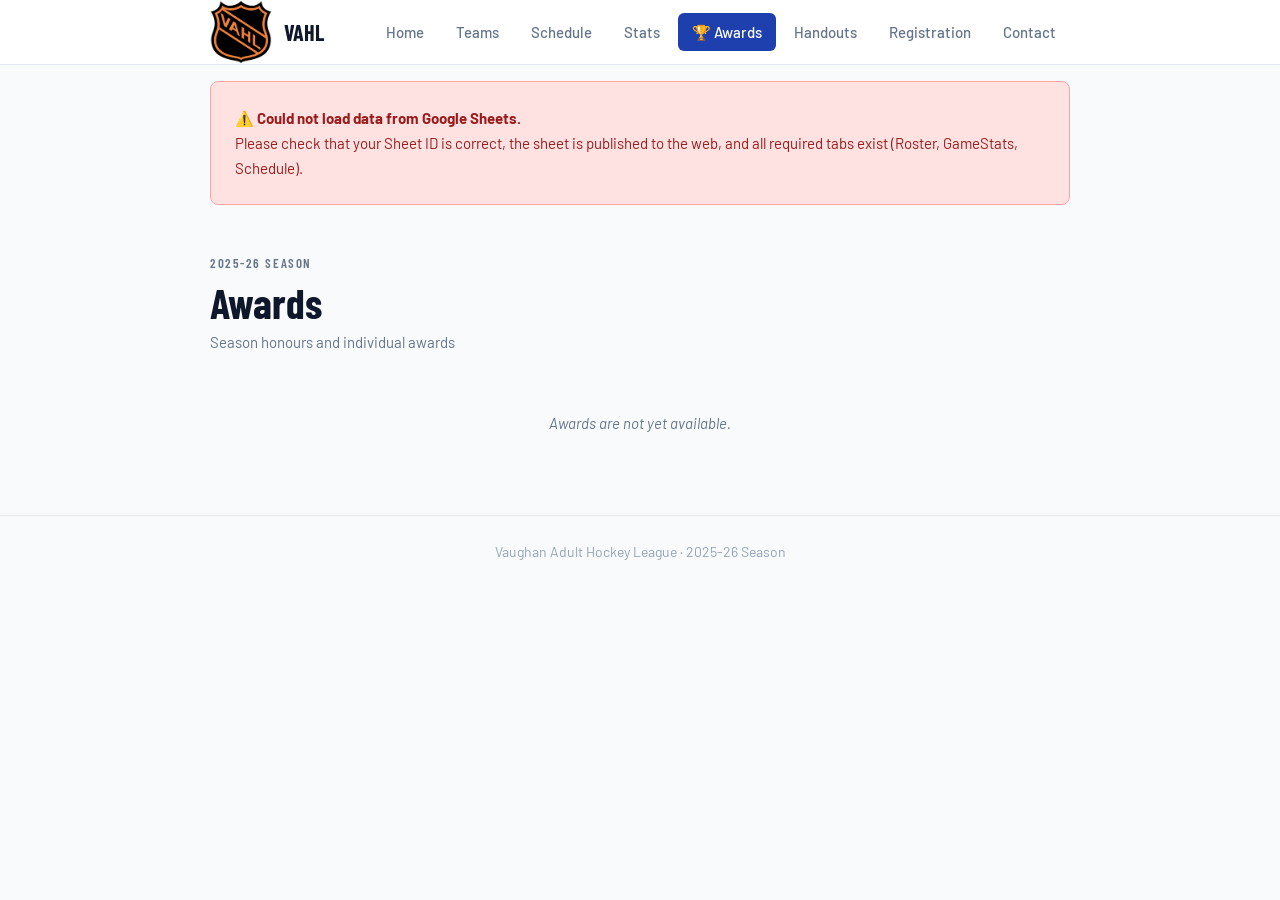
==== awards.html @ 39aef3e1 "Updates - to load faster" ====
<!DOCTYPE html>
<html lang="en">
<head>
  <meta charset="UTF-8"/>
  <meta name="viewport" content="width=device-width, initial-scale=1.0"/>
  <title>Awards — VAHL</title>
  <link rel="icon" type="image/x-icon" href="favicon.ico"/>
  <link rel="icon" type="image/png" sizes="32x32" href="icons/icon-32x32.png"/>
  <link rel="icon" type="image/png" sizes="16x16" href="icons/icon-16x16.png"/>
  <link rel="apple-touch-icon" sizes="180x180" href="icons/icon-180x180.png"/>
  <link rel="manifest" href="site.webmanifest"/>
  <meta name="theme-color" content="#1e40af"/>
  <!-- SEO Meta Tags -->
  <meta name="description" content="Season and playoff awards for the Vaughan Adult Hockey League — trophies, top scorers, and more."/>
  <meta name="keywords" content="Vaughan Adult Hockey League, VAHL, adult hockey, hockey league, Vaughan, Ontario, hockey standings, hockey stats, hockey schedule"/>
  <meta name="author" content="Vaughan Adult Hockey League"/>
  <meta name="robots" content="index, follow"/>

  <!-- Open Graph / Social Media -->
  <meta property="og:type" content="website"/>
  <meta property="og:site_name" content="Vaughan Adult Hockey League"/>
  <meta property="og:title" content="Awards — Vaughan Adult Hockey League"/>
  <meta property="og:description" content="Season and playoff awards for the Vaughan Adult Hockey League — trophies, top scorers, and more."/>
  <meta property="og:image" content="https://vaughan-adult-hockey-league.github.io/logos/vahl-logo.svg"/>
  <meta property="og:url" content="https://vaughan-adult-hockey-league.github.io/awards.html"/>

  <!-- Twitter Card -->
  <meta name="twitter:card" content="summary"/>
  <meta name="twitter:title" content="Awards — Vaughan Adult Hockey League"/>
  <meta name="twitter:description" content="Season and playoff awards for the Vaughan Adult Hockey League — trophies, top scorers, and more."/>
  <meta name="twitter:image" content="https://vaughan-adult-hockey-league.github.io/logos/vahl-logo.svg"/>

  <!-- Canonical URL -->
  <link rel="canonical" href="https://vaughan-adult-hockey-league.github.io/awards.html"/>
  <link rel="stylesheet" href="css/style.css"/>
  <style>
    .award-card {
      background: var(--surface);
      border: 1px solid var(--border);
      border-radius: var(--radius);
      padding: 1.5rem;
      margin-bottom: 1.25rem;
      display: flex;
      align-items: flex-start;
      gap: 1.25rem;
    }
    .award-icon {
      font-size: 36px;
      flex-shrink: 0;
      line-height: 1;
      margin-top: 2px;
    }
    .award-body { flex: 1; min-width: 0; }
    .award-name {
      font-family: 'Barlow Condensed', sans-serif;
      font-size: 20px;
      font-weight: 700;
      color: var(--text);
      margin-bottom: 2px;
    }
    .award-desc {
      font-size: 13px;
      color: var(--text-muted);
      margin-bottom: 0.75rem;
    }
    .award-winner {
      font-family: 'Barlow Condensed', sans-serif;
      font-size: 28px;
      font-weight: 700;
      color: #1e40af;
      line-height: 1.1;
    }
    .award-winner-sub {
      font-size: 13px;
      color: var(--text-muted);
      margin-top: 3px;
    }
    .award-winner a {
      color: #1e40af;
      text-decoration: none;
    }
    .award-winner a:hover { text-decoration: underline; }
    .award-team-dot {
      display: inline-block;
      width: 10px;
      height: 10px;
      border-radius: 50%;
      margin-right: 6px;
      vertical-align: middle;
      flex-shrink: 0;
    }
    .lady-byng-list {
      display: flex;
      flex-wrap: wrap;
      gap: 8px;
      margin-top: 4px;
    }
    .lady-byng-player {
      background: #eff6ff;
      border: 1px solid #bfdbfe;
      border-radius: 20px;
      padding: 4px 12px;
      font-size: 13px;
      font-weight: 500;
      color: #1e40af;
    }
    .not-available {
      color: var(--text-muted);
      font-size: 15px;
      font-style: italic;
      padding: 2rem 0;
      text-align: center;
    }
    @media (max-width: 640px) {
      .award-card { flex-direction: column; gap: 0.75rem; }
      .award-icon { font-size: 28px; }
      .award-winner { font-size: 22px; }
    }
  </style>
</head>
<body>

<nav class="site-nav">
  <div class="container nav-inner">
    <a class="nav-logo" href="index.html"><img src="logos/vahl-logo.svg" alt="VAHL"/>VAHL</a>
    <button class="nav-burger" onclick="toggleNav()" aria-label="Menu"><span></span><span></span><span></span></button>
    <div class="nav-links" id="nav-links">
      <a class="nav-link" href="index.html">Home</a>
      <a class="nav-link" href="teams.html">Teams</a>
      <a class="nav-link" href="schedule.html">Schedule</a>
      <a class="nav-link" href="stats.html">Stats</a>
      <a class="nav-link active" id="awards-nav-link" href="awards.html"><span style="display:inline-flex;align-items:center;gap:4px;">🏆 Awards</span></a>
      <a class="nav-link" href="handouts.html">Handouts</a>
      <a class="nav-link" href="registration.html">Registration</a>
      <a class="nav-link" href="contact.html">Contact</a>
    </div>
  </div>
</nav>

<main class="container">
  <div class="page-header">
    <p class="eyebrow"><span class="season-label">2025-26 Season</span></p>
    <h1 class="page-title">Awards</h1>
    <p class="page-sub">Season honours and individual awards</p>
  </div>

  <div id="loading" style="padding:2rem 0;color:var(--text-muted);">Loading awards data…</div>
  <div id="content" style="display:none;">

    <!-- SEASON TOGGLE -->
    <div class="season-toggle" id="awards-toggle">
      <button class="s-btn active" onclick="setAwardsSeason('regular',this)">Regular Season</button>
      <button class="s-btn" onclick="setAwardsSeason('playoff',this)">Playoffs</button>
    </div>

    <!-- REGULAR SEASON AWARDS -->
    <div id="regular-awards"></div>

    <!-- PLAYOFF AWARDS -->
    <div id="playoff-awards" style="display:none;"></div>

  </div>
  <div id="no-data" style="display:none;" class="not-available">Awards are not yet available.</div>
</main>

<footer class="site-footer">
  <div class="container">Vaughan Adult Hockey League · <span class="season-label">2025-26 Season</span></div>
</footer>

<script src="js/data.js"></script>
<script>
function toggleNav() { document.getElementById('nav-links').classList.toggle('open'); }

let _awardsData = null;
let _awardsSeason = 'regular';

function setAwardsSeason(type, btn) {
  _awardsSeason = type;
  document.querySelectorAll('#awards-toggle .s-btn').forEach(b => {
    b.className = 's-btn' + (b === btn ? (type === 'playoff' ? ' active-playoff' : ' active') : '');
  });
  document.getElementById('regular-awards').style.display = type === 'regular' ? '' : 'none';
  document.getElementById('playoff-awards').style.display  = type === 'playoff'  ? '' : 'none';
}

function playerLink(name, team) {
  return `<a href="player.html?name=${encodeURIComponent(name)}&team=${encodeURIComponent(team)}">${name}</a>`;
}

function teamDotHtml(team) {
  const color = TEAM_COLORS[team]?.primary || '#999';
  return `<span class="award-team-dot" style="background:${color};"></span>`;
}

function awardCard(icon, name, desc, winnerHtml, subHtml) {
  return `
    <div class="award-card">
      <div class="award-icon">${icon}</div>
      <div class="award-body">
        <div class="award-name">${name}</div>
        <div class="award-desc">${desc}</div>
        <div class="award-winner">${winnerHtml}</div>
        ${subHtml ? `<div class="award-winner-sub">${subHtml}</div>` : ''}
      </div>
    </div>`;
}

function buildRegularAwards(data) {
  const { roster, gameStats, schedule } = data;

  const skaterRoster = (roster||[]).filter(p => (p.Pos||"").toUpperCase() !== "G");
  const skaters = aggregateSkaters(skaterRoster, gameStats, schedule, 'regular');
  const goalieRoster = (roster||[]).filter(p => (p.Pos||"").toUpperCase() === "G");
  const goalies = aggregateGoalies(goalieRoster, gameStats, schedule, 'regular');
  const teams   = buildTeams(schedule, 'regular');
  const sorted  = standingsSort(teams, schedule, skaters, goalies);

  let html = '';

  // 1. President's Trophy — 1st place team
  const first = sorted[0];
  if (first) {
    html += awardCard('🏆', "President's Trophy",
      'Awarded to the team that finishes first overall in the regular season standings.',
      `${teamDotHtml(first.Team)}<a href="roster.html?team=${encodeURIComponent(first.Team)}">${first.Team}</a>`,
      `${first.W}W · ${first.L}L · ${first.T}T · ${first.PTS} pts`
    );
  }

  // Helper: render one or more winners
  function winnersHtml(winners, statLine) {
    if (winners.length === 1) {
      const p = winners[0];
      return { winner: `${teamDotHtml(p.Team)}${playerLink(p.Name, p.Team)}`, sub: statLine(p) };
    }
    const winnerStr = winners.map(p =>
      `<div style="margin-bottom:4px;">${teamDotHtml(p.Team)}${playerLink(p.Name, p.Team)}<span style="font-size:13px;color:var(--text-muted);margin-left:6px;">${statLine(p)}</span></div>`
    ).join('');
    return { winner: winnerStr, sub: 'Tied award — shared by ' + winners.length + ' players' };
  }

  // Helper: apply PIM tiebreaker then return all still-tied players
  function breakTieByPIM(candidates) {
    const minPIM = Math.min(...candidates.map(p => Number(p.PIM || 0)));
    return candidates.filter(p => Number(p.PIM || 0) === minPIM);
  }

  // 2. Maurice "Rocket" Richard Trophy — Most goals, tiebreaker: fewest PIM
  const sortedGoals = [...skaters].sort((a,b) => b.G - a.G);
  const topGoalsVal = sortedGoals[0]?.G || 0;
  const topGoalsTied = sortedGoals.filter(p => p.G === topGoalsVal && topGoalsVal > 0);
  const topGoalsWinners = breakTieByPIM(topGoalsTied);
  if (topGoalsWinners.length) {
    const w = winnersHtml(topGoalsWinners, p => `${p.G}G · ${p.PIM} PIM · ${p.Team}`);
    html += awardCard('🎯', 'Maurice "Rocket" Richard Trophy',
      'Awarded to the player(s) with the most goals. Tiebreaker: fewest penalty minutes.',
      w.winner, w.sub);
  }

  // 3. Art Ross Trophy — Most points, tiebreaker: most goals then fewest PIM
  const sortedPts = [...skaters].sort((a,b) => b.PTS - a.PTS);
  const topPtsVal = sortedPts[0]?.PTS || 0;
  const topPtsTied = sortedPts.filter(p => p.PTS === topPtsVal && topPtsVal > 0);
  // Tiebreaker 1: most goals
  const topPtsMaxG = Math.max(...topPtsTied.map(p => p.G));
  const topPtsAfterG = topPtsTied.filter(p => p.G === topPtsMaxG);
  // Tiebreaker 2: fewest PIM
  const topPtsWinners = breakTieByPIM(topPtsAfterG);
  if (topPtsWinners.length) {
    const w = winnersHtml(topPtsWinners, p => `${p.PTS} pts (${p.G}G + ${p.A}A) · ${p.PIM} PIM · ${p.Team}`);
    html += awardCard('📊', 'Art Ross Trophy',
      'Awarded to the player(s) with the most points. Tiebreaker: most goals, then fewest penalty minutes.',
      w.winner, w.sub);
  }

  // 4. James Norris Memorial Trophy — D-man most points, tiebreaker: most goals then fewest PIM
  const defencemen = skaters.filter(p => p.Pos === 'D');
  const sortedDef = [...defencemen].sort((a,b) => b.PTS - a.PTS);
  const topDefVal = sortedDef[0]?.PTS || 0;
  const topDefTied = sortedDef.filter(p => p.PTS === topDefVal && topDefVal > 0);
  const topDefMaxG = Math.max(...topDefTied.map(p => p.G));
  const topDefAfterG = topDefTied.filter(p => p.G === topDefMaxG);
  const topDefWinners = breakTieByPIM(topDefAfterG);
  if (topDefWinners.length) {
    const w = winnersHtml(topDefWinners, p => `${p.PTS} pts (${p.G}G + ${p.A}A) · ${p.PIM} PIM · Defence · ${p.Team}`);
    html += awardCard('🛡️', 'James Norris Memorial Trophy',
      'Awarded to the defenceman(s) with the most points. Tiebreaker: most goals, then fewest penalty minutes.',
      w.winner, w.sub);
  } else {
    html += awardCard('🛡️', 'James Norris Memorial Trophy',
      'Awarded to the defenceman with the most points in the regular season.',
      '<span style="color:var(--text-muted);">No defencemen found in roster</span>', '');
  }

  // 5. Vezina Trophy — Lowest GAA, tiebreaker: W then SO then fewest PIM, shared if still tied
  const eligibleGoalies = goalies.filter(g => (g.W + g.L + g.T) >= 1);
  const sortedGoalies = [...eligibleGoalies].sort((a,b) => {
    if (a.GAA !== b.GAA) return a.GAA - b.GAA;
    if (b.W !== a.W) return b.W - a.W;
    if (b.SO !== a.SO) return b.SO - a.SO;
    return Number(a.PIM||0) - Number(b.PIM||0);
  });
  const topGAA = sortedGoalies[0]?.GAA;
  const vezinaTied = sortedGoalies.filter(g => g.GAA === topGAA);
  // Apply tiebreakers sequentially, share if still tied after all
  let vezinaWinners = vezinaTied;
  if (vezinaWinners.length > 1) {
    const maxW = Math.max(...vezinaWinners.map(g => g.W));
    vezinaWinners = vezinaWinners.filter(g => g.W === maxW);
  }
  if (vezinaWinners.length > 1) {
    const maxSO = Math.max(...vezinaWinners.map(g => g.SO));
    vezinaWinners = vezinaWinners.filter(g => g.SO === maxSO);
  }
  if (vezinaWinners.length > 1) {
    const minPIM = Math.min(...vezinaWinners.map(g => Number(g.PIM||0)));
    vezinaWinners = vezinaWinners.filter(g => Number(g.PIM||0) === minPIM);
  }
  if (vezinaWinners.length === 1) {
    const g = vezinaWinners[0];
    html += awardCard('🥅', 'Vezina Trophy',
      'Awarded to the goalie with the lowest GAA. Tiebreaker: most wins, most shutouts, fewest PIM.',
      `${teamDotHtml(g.Team)}<a href="player.html?name=${encodeURIComponent(g.Name)}&team=${encodeURIComponent(g.Team)}&type=goalie">${g.Name}</a>`,
      `${g.GAA.toFixed(2)} GAA · ${g.W}W · ${g.SO} SO · ${g.Team}`
    );
  } else if (vezinaWinners.length > 1) {
    const winnerStr = vezinaWinners.map(g =>
      `<div style="margin-bottom:4px;">${teamDotHtml(g.Team)}<a href="player.html?name=${encodeURIComponent(g.Name)}&team=${encodeURIComponent(g.Team)}&type=goalie">${g.Name}</a><span style="font-size:13px;color:var(--text-muted);margin-left:6px;">${g.GAA.toFixed(2)} GAA · ${g.W}W · ${g.SO} SO · ${g.Team}</span></div>`
    ).join('');
    html += awardCard('🥅', 'Vezina Trophy',
      'Awarded to the goalie with the lowest GAA. Tiebreaker: most wins, most shutouts, fewest PIM.',
      winnerStr, 'Tied award — shared by ' + vezinaWinners.length + ' goalies'
    );
  }

  // 6. Lady Byng — All players with 0 PIM
  const ladyByng = [...skaters].filter(p => Number(p.PIM) === 0 && (p.G > 0 || p.A > 0))
    .sort((a,b) => b.PTS - a.PTS || a.Name.localeCompare(b.Name));
  const ladyByngAll = [...skaters].filter(p => Number(p.PIM) === 0)
    .sort((a,b) => b.PTS - a.PTS || a.Name.localeCompare(b.Name));
  const listed = ladyByngAll.length > 0 ? ladyByngAll : [];
  const ladyByngHtml = listed.length > 0
    ? `<div class="lady-byng-list">${listed.map(p =>
        `<span class="lady-byng-player">${teamDotHtml(p.Team)}${p.Name}</span>`
      ).join('')}</div>`
    : '<span style="color:var(--text-muted);">No players with zero penalty minutes</span>';

  html += awardCard('🤝', 'Lady Byng Trophy',
    'Awarded to all players who played the regular season with zero penalty minutes.',
    ladyByngHtml,
    listed.length > 0 ? `${listed.length} player${listed.length !== 1 ? 's' : ''} with 0 PIM this season` : ''
  );

  document.getElementById('regular-awards').innerHTML = html;
}

async function buildPlayoffAwards(data, rrData) {
  const { roster, gameStats, schedule } = data;

  const playoffGames = schedule.filter(g => Number(g.Playoff||0) === 1);
  const allPlayoffPlayed = playoffGames.length > 0 && playoffGames.every(g => g.Status !== 'Upcoming');

  if (!allPlayoffPlayed) {
    document.getElementById('playoff-awards').innerHTML =
      '<p class="not-available">Playoff awards will be available once all playoff games have been played.</p>';
    return;
  }

  let html = '';

  // Fetch champion from Misc tab
  let champTeam = await fetchChampion();

  // 1. VAHL Champions
  if (champTeam) {
    html += awardCard('🏒', 'VAHL Champions',
      'Awarded to the team that wins the championship final.',
      `${teamDotHtml(champTeam)}<a href="roster.html?team=${encodeURIComponent(champTeam)}">${champTeam}</a>`,
      'VAHL Champions'
    );
  } else {
    html += awardCard('🏒', 'VAHL Champions',
      'Awarded to the team that wins the championship final.',
      '<span style="color:var(--text-muted);">Not yet determined — update Champions tab in Google Sheet</span>', '');
  }

  // 2. Conn Smythe — Most playoff points, tiebreaker: most goals then fewest PIM
  const playoffSkaters = aggregateSkaters(roster, gameStats, schedule, 'playoff');
  const sortedConn = [...playoffSkaters].sort((a,b) => b.PTS - a.PTS);
  const connVal = sortedConn[0]?.PTS || 0;
  const connTied = sortedConn.filter(p => p.PTS === connVal && connVal > 0);
  const connMaxG = connTied.length ? Math.max(...connTied.map(p => p.G)) : 0;
  const connAfterG = connTied.filter(p => p.G === connMaxG);
  const connMinPIM = connAfterG.length ? Math.min(...connAfterG.map(p => Number(p.PIM||0))) : 0;
  const connWinners = connAfterG.filter(p => Number(p.PIM||0) === connMinPIM);
  if (connWinners.length) {
    const w = connWinners.length === 1
      ? { winner: `${teamDotHtml(connWinners[0].Team)}${playerLink(connWinners[0].Name, connWinners[0].Team)}`,
          sub: `${connWinners[0].PTS} playoff pts (${connWinners[0].G}G + ${connWinners[0].A}A) · ${connWinners[0].PIM} PIM · ${connWinners[0].Team}` }
      : { winner: connWinners.map(p => `<div style="margin-bottom:4px;">${teamDotHtml(p.Team)}${playerLink(p.Name, p.Team)}<span style="font-size:13px;color:var(--text-muted);margin-left:6px;">${p.PTS} pts (${p.G}G + ${p.A}A) · ${p.PIM} PIM · ${p.Team}</span></div>`).join(''),
          sub: 'Tied award — shared by ' + connWinners.length + ' players' };
    html += awardCard('🌟', 'Conn Smythe Trophy',
      'Awarded to the most valuable player of the playoffs with the most points. Tiebreaker: most goals, then fewest penalty minutes.',
      w.winner, w.sub);
  } else {
    html += awardCard('🌟', 'Conn Smythe Trophy',
      'Awarded to the most valuable player of the playoffs.',
      '<span style="color:var(--text-muted);">No playoff stats recorded yet</span>', '');
  }

  // 3. Prince of Wales — 1st in Round Robin (most RRPTS)
  if (rrData && Object.keys(rrData).length) {
    const rrSorted = Object.entries(rrData)
      .map(([team, pts]) => ({ team, pts: Number(pts) }))
      .sort((a,b) => b.pts - a.pts);
    const wales = rrSorted[0];
    if (wales) {
      html += awardCard('👑', 'Prince of Wales Trophy',
        'Awarded to the team that finishes first in the round robin standings.',
        `${teamDotHtml(wales.team)}<a href="roster.html?team=${encodeURIComponent(wales.team)}">${wales.team}</a>`,
        `${wales.pts} round robin pts`
      );
    }
  } else {
    html += awardCard('👑', 'Prince of Wales Trophy',
      'Awarded to the team that finishes first in the round robin standings.',
      '<span style="color:var(--text-muted);">Round Robin points not yet available</span>', '');
  }

  document.getElementById('playoff-awards').innerHTML = html;
}

async function init() {
  try {
    const data = await loadData();
  const rrData = data.roundRobin || {};
    _awardsData = data;

    const { schedule } = data;
    const regularGames = schedule.filter(g => Number(g.Playoff||0) === 0);
    const regularDone  = regularGames.length > 0 && regularGames.every(g => g.Status !== 'Upcoming');

    document.getElementById('loading').style.display = 'none';

    if (!regularDone) {
      document.getElementById('no-data').style.display = '';
      return;
    }

    document.getElementById('content').style.display = '';
    buildRegularAwards(data);
    await buildPlayoffAwards(data, rrData);

    // Show/hide playoff toggle based on whether any playoff games exist
    const playoffGames = schedule.filter(g => Number(g.Playoff||0) === 1);
    if (playoffGames.length === 0) {
      document.getElementById('awards-toggle').style.display = 'none';
    }

  } catch(e) {
    console.error('Awards error:', e);
    document.getElementById('loading').style.display = 'none';
    document.getElementById('no-data').style.display = '';
  } finally {
    const loadingEl = document.getElementById('loading');
    if (loadingEl) loadingEl.style.display = 'none';
  }

  // Apply season label
  fetchSeason().then(s => {
    const label = s + ' Season';
    document.querySelectorAll('.season-label').forEach(el => el.textContent = label);
  });
}

init();
</script>
</body>
</html>
---- css/style.css ----
@import url('https://fonts.googleapis.com/css2?family=Barlow+Condensed:wght@400;600;700;800&family=Barlow:wght@400;500&display=swap');

*, *::before, *::after { box-sizing: border-box; margin: 0; padding: 0; }

:root {
  --blue: #1e40af; --blue-light: #dbeafe; --blue-mid: #1d4ed8; --blue-muted: #93c5fd;
  --pink: #9d174d; --pink-light: #fce7f3; --pink-muted: #f9a8d4;
  --slate: #374151; --slate-light: #f3f4f6; --slate-muted: #d1d5db;
  --green: #065f46; --green-light: #d1fae5; --green-muted: #6ee7b7;
  --bg: #f8fafc; --surface: #ffffff; --border: #e2e8f0;
  --text: #0f172a; --text-muted: #64748b; --text-faint: #94a3b8;
  --radius: 10px; --radius-sm: 6px;
}

body { font-family: 'Barlow', sans-serif; background: var(--bg); color: var(--text); font-size: 17px; line-height: 1.65; }

a { color: inherit; text-decoration: none; }

.container { max-width: 900px; margin: 0 auto; padding: 0 1.25rem; }

/* NAV */
.site-nav { background: var(--surface); border-bottom: 1px solid var(--border); position: sticky; top: 0; z-index: 100; }
.nav-inner { display: flex; align-items: center; gap: 1.5rem; height: 64px; }
.nav-logo { display: flex; align-items: center; gap: 12px; font-family: 'Barlow Condensed', sans-serif; font-size: 22px; font-weight: 700; margin-right: auto; }
.nav-logo img { width: 62px; height: 62px; }
.nav-links { display: flex; gap: 0.25rem; }
.nav-link { font-size: 15px; font-weight: 500; padding: 7px 14px; border-radius: var(--radius-sm); color: var(--text-muted); transition: background 0.15s, color 0.15s; }
.nav-link:hover { background: var(--bg); color: var(--text); }
.nav-link.active { background: #1e40af; color: #ffffff; border-radius: var(--radius-sm); }
.nav-burger { display: none; background: none; border: none; cursor: pointer; flex-direction: column; gap: 5px; padding: 4px; }
.nav-burger span { display: block; width: 22px; height: 2px; background: var(--text); border-radius: 2px; transition: all 0.2s; }

/* PAGE HEADER */
.page-header { padding: 2rem 0 1.5rem; }
.eyebrow { font-family: 'Barlow Condensed', sans-serif; font-size: 13px; font-weight: 600; letter-spacing: 0.12em; text-transform: uppercase; color: var(--text-muted); margin-bottom: 0.35rem; }
.page-title { font-family: 'Barlow Condensed', sans-serif; font-size: 42px; font-weight: 700; line-height: 1.05; }
.page-sub { font-size: 15px; color: var(--text-muted); margin-top: 0.35rem; }

/* CARDS */
.card { background: var(--surface); border: 1px solid var(--border); border-radius: var(--radius); overflow: hidden; }
.card-header { background: var(--bg); border-bottom: 1px solid var(--border); padding: 0.7rem 1.1rem; font-family: 'Barlow Condensed', sans-serif; font-size: 13px; font-weight: 600; letter-spacing: 0.1em; text-transform: uppercase; color: var(--text-muted); }

/* SECTION LABEL */
.section-label { font-family: 'Barlow Condensed', sans-serif; font-size: 13px; font-weight: 600; letter-spacing: 0.1em; text-transform: uppercase; color: var(--text-muted); margin-bottom: 0.6rem; }

/* BADGE */
.badge { display: inline-block; font-size: 12px; font-weight: 600; letter-spacing: 0.05em; text-transform: uppercase; padding: 4px 8px; border-radius: 4px; }
.badge-final { background: var(--bg); color: var(--text-muted); border: 1px solid var(--border); }
.badge-tie { background: #fef3c7; color: #92400e; border: 1px solid #fde68a; }
.badge-upcoming { background: #eff6ff; color: #1d4ed8; }

/* TABLES */
.data-table { width: 100%; border-collapse: collapse; table-layout: fixed; }
.data-table th { padding: 0.65rem 0.85rem; font-size: 13px; font-weight: 600; text-transform: uppercase; letter-spacing: 0.06em; color: #ffffff; text-align: center; background: #1e40af; border-bottom: 1px solid #1d4ed8; cursor: pointer; user-select: none; }
.data-table th.left { text-align: left; }
.data-table th:hover { background: #1d4ed8; color: #ffffff; }
.data-table th.sorted { color: #bfdbfe; }
.data-table td { padding: 0.38rem 0.85rem; font-size: 15px; text-align: center; border-bottom: 1px solid var(--border); color: var(--text-muted); }
.data-table td.left { text-align: left; }
.data-table tbody tr:last-child td { border-bottom: none; }
.data-table tbody tr:hover { background: var(--bg); }
.data-table tbody tr:nth-child(even) { background: var(--bg); }
.data-table tbody tr:nth-child(even):hover { background: #e8edf2; }
.player-name { font-weight: 500; color: var(--text); font-size: 16px; }
.player-team-tag { font-size: 13px; color: var(--text-muted); display: block; }
.stat-hi { font-family: 'Barlow Condensed', sans-serif; font-size: 19px; font-weight: 600; color: var(--text); }
.jersey-num { font-family: 'Barlow Condensed', sans-serif; font-size: 17px; font-weight: 600; color: var(--text-muted); }
.pos-badge { display: inline-block; font-size: 12px; font-weight: 600; padding: 3px 8px; border-radius: 4px; text-transform: uppercase; letter-spacing: 0.04em; background: var(--bg); color: var(--text-muted); border: 1px solid var(--border); }
.rank-num { font-family: 'Barlow Condensed', sans-serif; font-size: 15px; color: var(--text-muted); }
.rank-1 { font-weight: 700; color: var(--text); font-size: 18px; }

/* TEAM DOT */
.team-dot { display: inline-block; width: 8px; height: 8px; border-radius: 50%; margin-right: 6px; flex-shrink: 0; }

/* FILTER / TAB BUTTONS */
.filter-row { display: flex; gap: 0.5rem; margin-bottom: 1.25rem; flex-wrap: wrap; }
.f-btn { font-size: 14px; padding: 7px 15px; border: 1px solid var(--border); border-radius: var(--radius-sm); background: transparent; color: var(--text-muted); cursor: pointer; font-family: 'Barlow', sans-serif; transition: all 0.15s; }
.f-btn:hover { background: var(--bg); color: var(--text); }
.f-btn.active { background: #1e40af; color: #fff; border-color: #1e40af; }
.tab-row { display: flex; border: 1px solid var(--border); border-radius: var(--radius-sm); overflow: hidden; width: fit-content; margin-bottom: 1rem; }
.tab-btn { font-size: 15px; font-weight: 500; padding: 9px 22px; background: transparent; color: var(--text-muted); cursor: pointer; font-family: 'Barlow', sans-serif; border: none; border-right: 1px solid var(--border); transition: all 0.15s; }
.tab-btn:last-child { border-right: none; }
.tab-btn:hover { background: var(--bg); color: var(--text); }
.tab-btn.active { background: #1e40af; color: #fff; }

/* HERO */
.hero-block { background: var(--surface); border: 1px solid var(--border); border-radius: var(--radius); padding: 2rem; margin-bottom: 1.5rem; }
.hero-league-name { font-family: 'Barlow Condensed', sans-serif; font-size: clamp(28px, 4.5vw, 52px); font-weight: 700; line-height: 1.05; white-space: nowrap; }
.hero-meta { display: flex; gap: 2rem; margin-top: 1.25rem; padding-top: 1.25rem; border-top: 1px solid var(--border); }
.hero-meta-item strong { display: block; font-family: 'Barlow Condensed', sans-serif; font-size: 26px; font-weight: 600; line-height: 1.2; }
.hero-meta-item span { font-size: 14px; color: var(--text-muted); }

/* TEAM SWITCHER */
.team-switcher { display: flex; gap: 0.5rem; margin-bottom: 1.25rem; flex-wrap: wrap; }
.ts-btn { font-size: 14px; padding: 7px 16px; border: 1px solid var(--border); border-radius: var(--radius-sm); background: transparent; color: var(--text-muted); cursor: pointer; font-family: 'Barlow', sans-serif; display: flex; align-items: center; gap: 7px; transition: all 0.15s; }
.ts-btn:hover { background: var(--bg); color: var(--text); }
.ts-btn.active { background: #1e40af; color: #fff; border-color: #1e40af; }
.ts-btn .ts-dot { width: 8px; height: 8px; border-radius: 50%; }

/* STREAK DOTS */
.streak-row { display: flex; align-items: center; gap: 4px; margin-top: 4px; }
.streak-dot { display: inline-block; width: 8px; height: 8px; border-radius: 50%; }

/* GAME ROW */
.game-row { display: grid; grid-template-columns: 52px 1fr 68px 1fr 76px; align-items: center; gap: 6px; padding: 0.38rem 1rem; border-bottom: 1px solid var(--border); }
.game-row:last-child { border-bottom: none; }
.game-row:hover { background: var(--bg); }
/* Schedule page uses full dates — needs wider date column */
.schedule-game-row { grid-template-columns: 100px 1fr 68px 1fr 76px; }
.game-date-col { font-size: 13px; color: var(--text-muted); line-height: 1.3; white-space: nowrap; }
.game-date-col strong { display: inline; font-size: 13px; font-weight: 500; color: var(--text); }
.game-team-col { display: flex; align-items: center; gap: 5px; font-size: 13px; font-weight: 500; min-width: 0; }
.game-team-col a, .game-team-col span { white-space: nowrap; overflow: hidden; text-overflow: ellipsis; }
.game-team-col.away { justify-content: flex-end; }
.game-score { text-align: center; font-family: 'Barlow Condensed', sans-serif; font-size: 22px; font-weight: 700; width: 68px; flex-shrink: 0; display: flex; align-items: center; justify-content: center; gap: 1px; }
.score-sep { font-size: 14px; color: var(--text-muted); font-weight: 400; margin: 0 1px; }
.game-status { text-align: right; }
.winner { color: var(--text); }
.loser { color: var(--text-muted); font-weight: 400; }

/* TEAM CARD (teams page) */
.team-card { background: var(--surface); border: 1px solid var(--border); border-radius: var(--radius); overflow: hidden; margin-bottom: 1rem; }
.team-card-header { display: flex; align-items: center; gap: 1rem; padding: 1.25rem; border-bottom: 1px solid var(--border); }
.team-logo-circle { width: 56px; height: 64px; border-radius: 50%; display: flex; align-items: center; justify-content: center; flex-shrink: 0; }
.team-card-title { font-family: 'Barlow Condensed', sans-serif; font-size: 26px; font-weight: 700; margin-bottom: 2px; }
.team-card-record { font-size: 15px; color: var(--text-muted); }
.team-card-rank { text-align: right; }
.team-card-rank-num { font-family: 'Barlow Condensed', sans-serif; font-size: 34px; font-weight: 700; line-height: 1; }
.team-card-rank-lbl { font-size: 13px; color: var(--text-muted); }
.team-stats-row { border-bottom: 1px solid var(--border); display: grid; grid-template-columns: repeat(3, 1fr); }
.tstat { padding: 0.85rem 0; text-align: center; border-right: 1px solid var(--border); }
.tstat:last-child { border-right: none; }
.tstat-val { font-family: 'Barlow Condensed', sans-serif; font-size: 26px; font-weight: 600; display: block; }
.tstat-lbl { font-size: 13px; color: var(--text-muted); text-transform: uppercase; letter-spacing: 0.06em; }
.team-card-footer { display: flex; gap: 0.5rem; padding: 0.85rem 1.25rem; background: var(--bg); border-top: 1px solid var(--border); }
.tc-btn { font-size: 14px; padding: 7px 14px; border: 1px solid var(--border); border-radius: var(--radius-sm); background: var(--surface); color: var(--text); cursor: pointer; font-family: 'Barlow', sans-serif; transition: background 0.15s; }
.tc-btn:hover { background: var(--border); }

/* ROSTER HERO */
.roster-hero { background: var(--bg); border: 1px solid var(--border); border-radius: var(--radius); padding: 1.5rem; display: flex; align-items: center; gap: 1.25rem; margin-bottom: 1.5rem; }
.roster-hero-stats { display: flex; gap: 1.5rem; margin-top: 0.75rem; }
.rhs { font-size: 14px; color: var(--text-muted); }
.rhs strong { display: block; font-family: 'Barlow Condensed', sans-serif; font-size: 24px; font-weight: 600; color: var(--text); line-height: 1.2; }

/* STANDINGS TABLE */
.standings-card { background: var(--surface); border: 1px solid var(--border); border-radius: var(--radius); overflow: hidden; margin-bottom: 1.5rem; }

/* TWO COL */
.two-col { display: grid; grid-template-columns: 1fr 1fr; gap: 1rem; margin-bottom: 1.5rem; }

/* LEADERS */
.leader-row { display: grid; grid-template-columns: 28px 1fr 44px 44px; align-items: center; padding: 0.65rem 1rem; border-bottom: 1px solid var(--border); font-size: 15px; gap: 8px; }
.leader-row:last-child { border-bottom: none; }
.leader-stat { text-align: center; font-family: 'Barlow Condensed', sans-serif; font-weight: 600; font-size: 19px; }

/* FOOTER */
.site-footer { border-top: 1px solid var(--border); padding: 1.5rem 0; margin-top: 3rem; text-align: center; font-size: 14px; color: var(--text-faint); }

/* RESPONSIVE */
@media (max-width: 640px) {
  .hero-league-name { font-size: 26px; white-space: normal; }
  .hero-meta { gap: 0.75rem; flex-wrap: wrap; }
  .hero-block { flex-direction: column; align-items: center; text-align: center; }
  .hero-block img { width: 160px !important; height: 160px !important; }
  .two-col { grid-template-columns: 1fr; }
  .team-stats-row { border-bottom: 1px solid var(--border); grid-template-columns: repeat(3, 1fr); }
  .game-row { grid-template-columns: 42px 1fr 52px 1fr 58px; gap: 3px; padding: 0.38rem 0.6rem; }
  .schedule-game-row { grid-template-columns: 68px 1fr 52px 1fr 58px; }
  .game-score { font-size: 16px; width: 52px; }
  .game-date-col { font-size: 11px; }
  .game-date-col strong { font-size: 12px; }
  .game-team-col { font-size: 12px; gap: 3px; }
  .badge { font-size: 10px; padding: 2px 5px; }
  .nav-links { display: none; }
  .nav-burger { display: flex; }
  .nav-links.open { display: flex; flex-direction: column; position: absolute; top: 64px; left: 0; right: 0; background: var(--surface); border-bottom: 1px solid var(--border); padding: 0.75rem 1.25rem; gap: 0.25rem; z-index: 99; }
  .page-title { font-size: 28px; }
  .filter-row { gap: 0.35rem; flex-wrap: wrap; }
  .f-btn { font-size: 12px; padding: 5px 9px; }
  .tab-btn { font-size: 13px; padding: 7px 14px; }
  .roster-hero { flex-direction: column; text-align: center; }
  .roster-hero-stats { justify-content: center; flex-wrap: wrap; gap: 0.75rem; }
  .data-table th { padding: 0.35rem 0.35rem; font-size: 11px; background: #1e40af; }
  .data-table td { padding: 0.28rem 0.35rem; font-size: 12px; }
  .tstat-val { font-size: 20px; }
  .tstat-lbl { font-size: 11px; }
  .team-card-title { font-size: 22px; }
  .team-card-rank-num { font-size: 28px; }
  .team-card-header img { width: 100px !important; height: 100px !important; }
  .roster-hero img[alt] { width: 150px !important; height: 150px !important; }
  #teams-grid { grid-template-columns: repeat(2, 1fr) !important; }
  #teams-grid img { width: 100px !important; height: 100px !important; }
  .contact-grid { grid-template-columns: 1fr !important; }
  .reg-layout { grid-template-columns: 1fr !important; }
  .player-hero { flex-direction: column; align-items: center; text-align: center; }
  .player-hero-stats { justify-content: center; flex-wrap: wrap; gap: 0.75rem; }
  .team-switcher { flex-wrap: wrap; }
  .hero-meta-item strong { font-size: 20px; }
  .season-toggle { flex-wrap: wrap; }
  .box-header { flex-direction: column; align-items: center; }
  .box-score { font-size: 36px; }
}

/* SEASON TYPE TOGGLE */
.season-toggle { display: flex; gap: 6px; margin-bottom: 1.25rem; align-items: center; }
.season-toggle-label { font-size: 12px; font-weight: 600; text-transform: uppercase; letter-spacing: 0.06em; color: var(--text-muted); margin-right: 4px; }
.s-btn { padding: 6px 14px; font-size: 13px; font-weight: 600; font-family: 'Barlow', sans-serif; border: 1.5px solid var(--border); border-radius: 20px; background: var(--surface); color: var(--text-muted); cursor: pointer; transition: all 0.15s; white-space: nowrap; }
.s-btn:hover { border-color: #94a3b8; color: var(--text); }
.s-btn.active { background: #1e40af; border-color: #1e40af; color: #fff; }
.s-btn.active-playoff { background: #7c3aed; border-color: #7c3aed; color: #fff; }
.s-btn.active-combined { background: #0891b2 !important; border-color: #0891b2 !important; color: #fff !important; }

/* CLICKABLE GAME ROW */
.game-row-link { color: inherit; }
.game-row-link:hover .game-row { background: #eff6ff; }

/* ANNOUNCEMENT BANNER */
.announcement-img { width: 100%; max-height: 420px; object-fit: cover; border-radius: var(--radius); margin-top: 1rem; display: block; }
@media (max-width: 640px) {
  .announcement-img { max-height: 240px; }
}
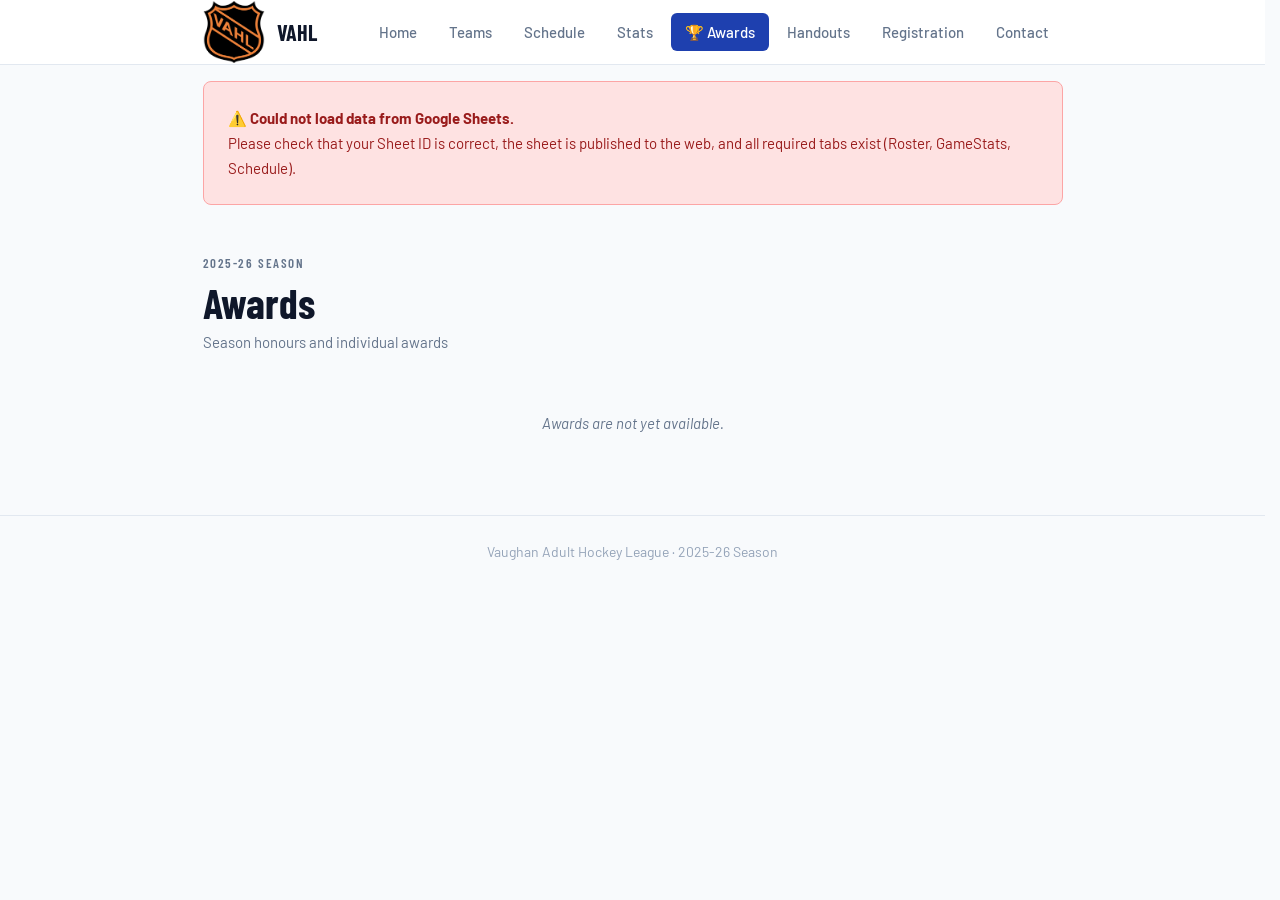
==== commit 9edb8f66: "Updates" ====
--- a/awards.html
+++ b/awards.html
@@ -117,6 +117,15 @@
       .award-winner { font-size: 22px; }
     }
   </style>
+  <script>
+    (function() {
+      var s = sessionStorage.getItem('vahl_season_label');
+      if (!s) return;
+      document.addEventListener('DOMContentLoaded', function() {
+        document.querySelectorAll('.season-label').forEach(function(el) { el.textContent = s; });
+      });
+    })();
+  </script>
 </head>
 <body>
 
@@ -292,45 +301,53 @@
       '<span style="color:var(--text-muted);">No defencemen found in roster</span>', '');
   }
 
-  // 5. Vezina Trophy — Lowest GAA, tiebreaker: W then SO then fewest PIM, shared if still tied
-  const eligibleGoalies = goalies.filter(g => (g.W + g.L + g.T) >= 1);
-  const sortedGoalies = [...eligibleGoalies].sort((a,b) => {
-    if (a.GAA !== b.GAA) return a.GAA - b.GAA;
-    if (b.W !== a.W) return b.W - a.W;
-    if (b.SO !== a.SO) return b.SO - a.SO;
-    return Number(a.PIM||0) - Number(b.PIM||0);
-  });
-  const topGAA = sortedGoalies[0]?.GAA;
-  const vezinaTied = sortedGoalies.filter(g => g.GAA === topGAA);
-  // Apply tiebreakers sequentially, share if still tied after all
-  let vezinaWinners = vezinaTied;
-  if (vezinaWinners.length > 1) {
-    const maxW = Math.max(...vezinaWinners.map(g => g.W));
-    vezinaWinners = vezinaWinners.filter(g => g.W === maxW);
-  }
-  if (vezinaWinners.length > 1) {
-    const maxSO = Math.max(...vezinaWinners.map(g => g.SO));
-    vezinaWinners = vezinaWinners.filter(g => g.SO === maxSO);
-  }
-  if (vezinaWinners.length > 1) {
-    const minPIM = Math.min(...vezinaWinners.map(g => Number(g.PIM||0)));
-    vezinaWinners = vezinaWinners.filter(g => Number(g.PIM||0) === minPIM);
-  }
-  if (vezinaWinners.length === 1) {
-    const g = vezinaWinners[0];
+  // 5. Vezina Trophy — Lowest GAA (min 12 GP), tiebreaker: W then SO then fewest PIM
+  // GAA is compared rounded to 2 decimal places to avoid float precision issues
+  // (e.g. 59/20=2.9500 and 56/19=2.9473 both display as 2.95 but differ as floats)
+  const eligibleGoalies = goalies.filter(g => (g.W + g.L + g.T) >= 12);
+  if (eligibleGoalies.length === 0) {
     html += awardCard('🥅', 'Vezina Trophy',
-      'Awarded to the goalie with the lowest GAA. Tiebreaker: most wins, most shutouts, fewest PIM.',
-      `${teamDotHtml(g.Team)}<a href="player.html?name=${encodeURIComponent(g.Name)}&team=${encodeURIComponent(g.Team)}&type=goalie">${g.Name}</a>`,
-      `${g.GAA.toFixed(2)} GAA · ${g.W}W · ${g.SO} SO · ${g.Team}`
-    );
-  } else if (vezinaWinners.length > 1) {
-    const winnerStr = vezinaWinners.map(g =>
-      `<div style="margin-bottom:4px;">${teamDotHtml(g.Team)}<a href="player.html?name=${encodeURIComponent(g.Name)}&team=${encodeURIComponent(g.Team)}&type=goalie">${g.Name}</a><span style="font-size:13px;color:var(--text-muted);margin-left:6px;">${g.GAA.toFixed(2)} GAA · ${g.W}W · ${g.SO} SO · ${g.Team}</span></div>`
-    ).join('');
-    html += awardCard('🥅', 'Vezina Trophy',
-      'Awarded to the goalie with the lowest GAA. Tiebreaker: most wins, most shutouts, fewest PIM.',
-      winnerStr, 'Tied award — shared by ' + vezinaWinners.length + ' goalies'
-    );
+      'Awarded to the goalie with the lowest GAA (minimum 12 games played). Tiebreaker: most wins, most shutouts, fewest PIM.',
+      '<span style="color:var(--text-muted);">No goalies have played the minimum 12 games yet</span>', '');
+  } else {
+    const sortedGoalies = [...eligibleGoalies].sort((a,b) => {
+      const aGAA = Math.round(a.GAA * 100);
+      const bGAA = Math.round(b.GAA * 100);
+      if (aGAA !== bGAA) return aGAA - bGAA;
+      if (b.W !== a.W) return b.W - a.W;
+      if (b.SO !== a.SO) return b.SO - a.SO;
+      return Number(a.PIM||0) - Number(b.PIM||0);
+    });
+    const topGAA = Math.round(sortedGoalies[0].GAA * 100);
+    let vezinaWinners = sortedGoalies.filter(g => Math.round(g.GAA * 100) === topGAA);
+    if (vezinaWinners.length > 1) {
+      const maxW = Math.max(...vezinaWinners.map(g => g.W));
+      vezinaWinners = vezinaWinners.filter(g => g.W === maxW);
+    }
+    if (vezinaWinners.length > 1) {
+      const maxSO = Math.max(...vezinaWinners.map(g => g.SO));
+      vezinaWinners = vezinaWinners.filter(g => g.SO === maxSO);
+    }
+    if (vezinaWinners.length > 1) {
+      const minPIM = Math.min(...vezinaWinners.map(g => Number(g.PIM||0)));
+      vezinaWinners = vezinaWinners.filter(g => Number(g.PIM||0) === minPIM);
+    }
+    if (vezinaWinners.length === 1) {
+      const g = vezinaWinners[0];
+      html += awardCard('🥅', 'Vezina Trophy',
+        'Awarded to the goalie with the lowest GAA (minimum 12 games played). Tiebreaker: most wins, most shutouts, fewest PIM.',
+        `${teamDotHtml(g.Team)}<a href="player.html?name=${encodeURIComponent(g.Name)}&team=${encodeURIComponent(g.Team)}&type=goalie">${g.Name}</a>`,
+        `${g.GAA.toFixed(2)} GAA · ${g.W}W · ${g.SO} SO · ${g.Team}`
+      );
+    } else {
+      const winnerStr = vezinaWinners.map(g =>
+        `<div style="margin-bottom:4px;">${teamDotHtml(g.Team)}<a href="player.html?name=${encodeURIComponent(g.Name)}&team=${encodeURIComponent(g.Team)}&type=goalie">${g.Name}</a><span style="font-size:13px;color:var(--text-muted);margin-left:6px;">${g.GAA.toFixed(2)} GAA · ${g.W}W · ${g.SO} SO · ${g.Team}</span></div>`
+      ).join('');
+      html += awardCard('🥅', 'Vezina Trophy',
+        'Awarded to the goalie with the lowest GAA (minimum 12 games played). Tiebreaker: most wins, most shutouts, fewest PIM.',
+        winnerStr, 'Tied award — shared by ' + vezinaWinners.length + ' goalies'
+      );
+    }
   }
 
   // 6. Lady Byng — All players with 0 PIM
--- a/css/style.css
+++ b/css/style.css
@@ -1,6 +1,7 @@
 @import url('https://fonts.googleapis.com/css2?family=Barlow+Condensed:wght@400;600;700;800&family=Barlow:wght@400;500&display=swap');
 
 *, *::before, *::after { box-sizing: border-box; margin: 0; padding: 0; }
+html { scrollbar-gutter: stable; }
 
 :root {
   --blue: #1e40af; --blue-light: #dbeafe; --blue-mid: #1d4ed8; --blue-muted: #93c5fd;
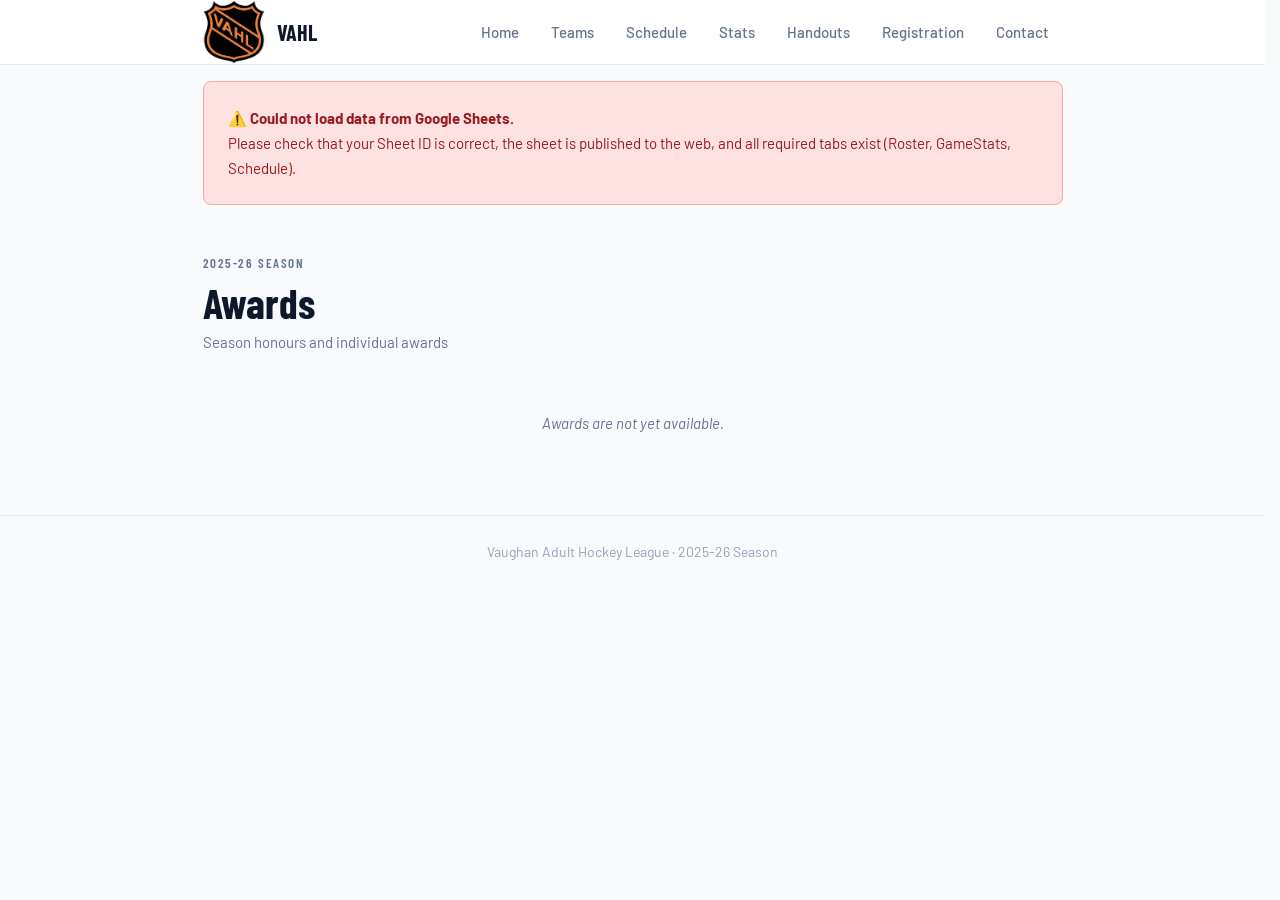
==== commit 6eb77af3: "Updates" ====
--- a/awards.html
+++ b/awards.html
@@ -117,15 +117,7 @@
       .award-winner { font-size: 22px; }
     }
   </style>
-  <script>
-    (function() {
-      var s = sessionStorage.getItem('vahl_season_label');
-      if (!s) return;
-      document.addEventListener('DOMContentLoaded', function() {
-        document.querySelectorAll('.season-label').forEach(function(el) { el.textContent = s; });
-      });
-    })();
-  </script>
+
 </head>
 <body>
 
@@ -148,7 +140,7 @@
 
 <main class="container">
   <div class="page-header">
-    <p class="eyebrow"><span class="season-label">2025-26 Season</span></p>
+    <p class="eyebrow"><span class="season-label">2025-26 Season</span><script>(function(){var s=sessionStorage.getItem('vahl_season_label');if(s){var els=document.querySelectorAll('.season-label');els[els.length-1].textContent=s;}})()</script></p>
     <h1 class="page-title">Awards</h1>
     <p class="page-sub">Season honours and individual awards</p>
   </div>
@@ -173,7 +165,7 @@
 </main>
 
 <footer class="site-footer">
-  <div class="container">Vaughan Adult Hockey League · <span class="season-label">2025-26 Season</span></div>
+  <div class="container">Vaughan Adult Hockey League · <span class="season-label">2025-26 Season</span><script>(function(){var s=sessionStorage.getItem('vahl_season_label');if(s){var els=document.querySelectorAll('.season-label');els[els.length-1].textContent=s;}})()</script></div>
 </footer>
 
 <script src="js/data.js"></script>
@@ -450,6 +442,7 @@
 async function init() {
   try {
     const data = await loadData();
+  applyAwardsVisibility(data);
   const rrData = data.roundRobin || {};
     _awardsData = data;
 
--- a/css/style.css
+++ b/css/style.css
@@ -200,6 +200,7 @@
   .season-toggle { flex-wrap: wrap; }
   .box-header { flex-direction: column; align-items: center; }
   .box-score { font-size: 36px; }
+  tfoot td { font-size: 14px !important; padding: 0.35rem 0.5rem !important; }
 }
 
 /* SEASON TYPE TOGGLE */
